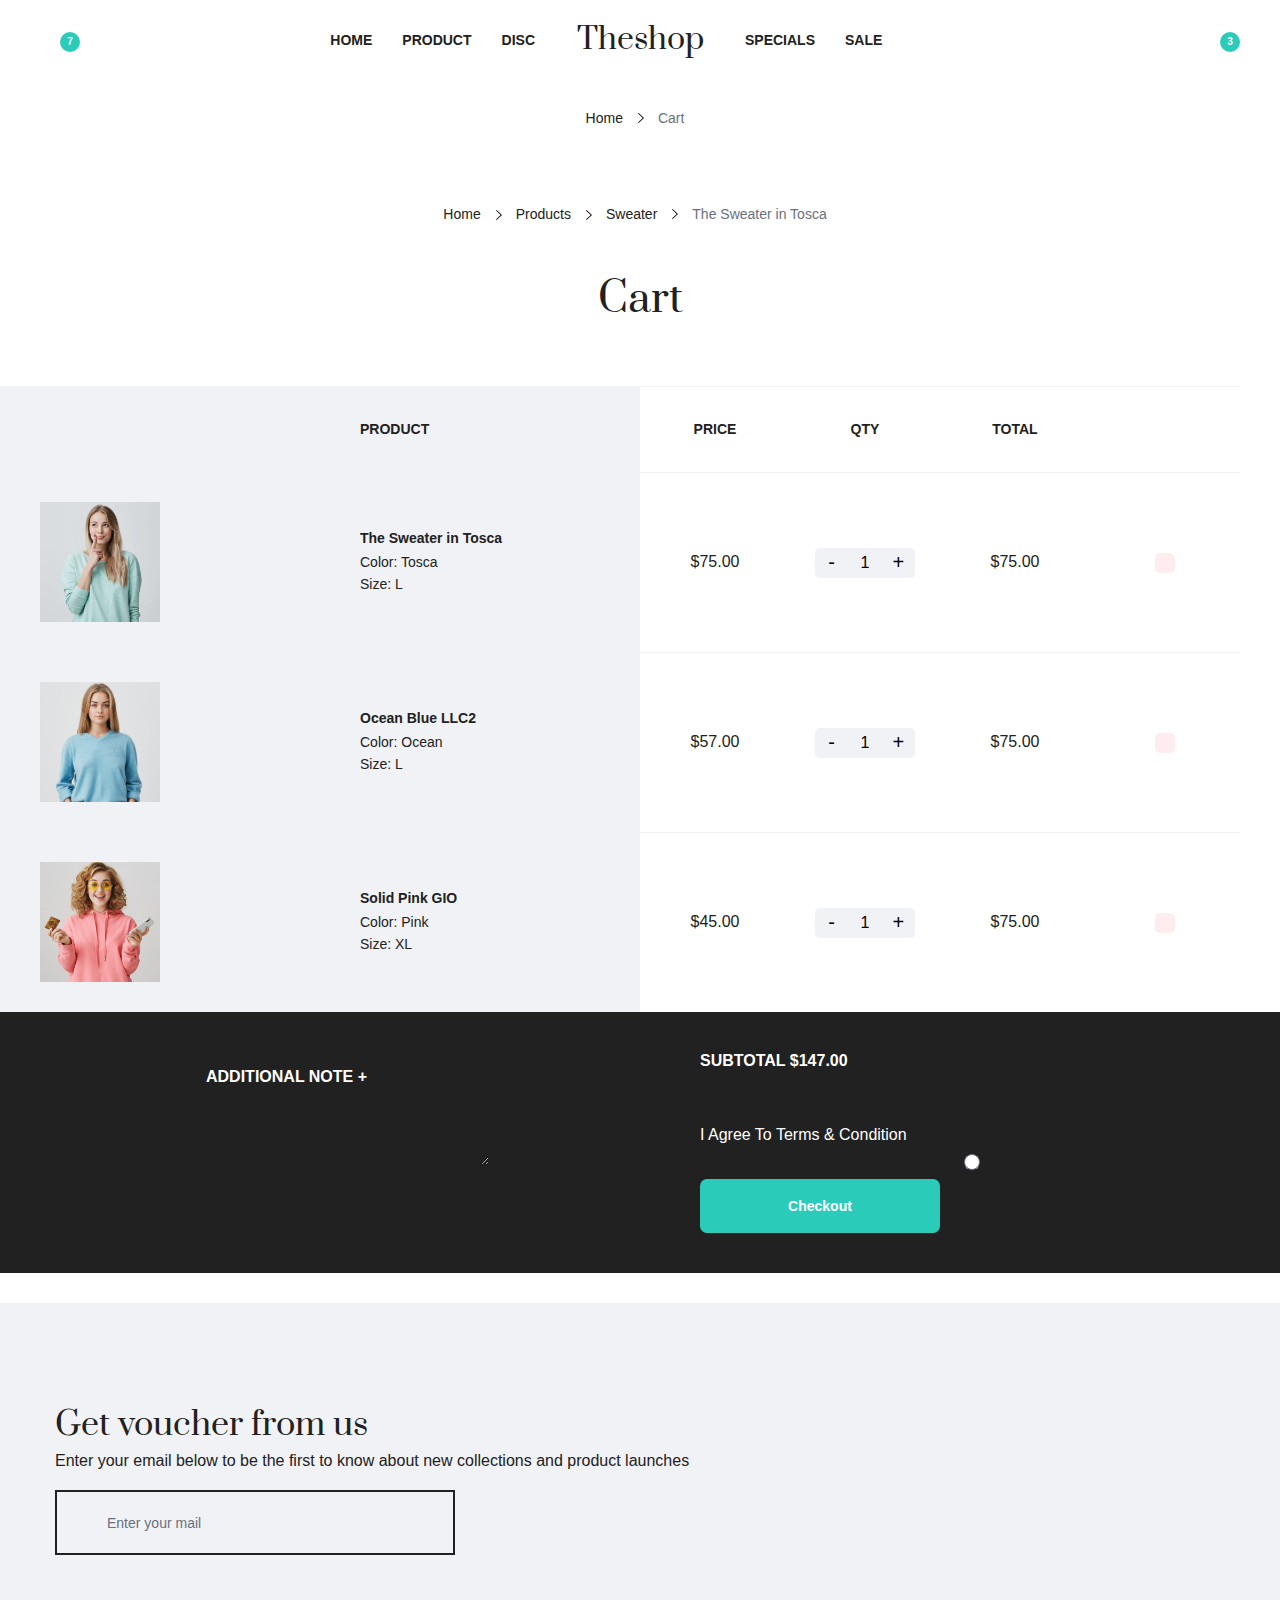
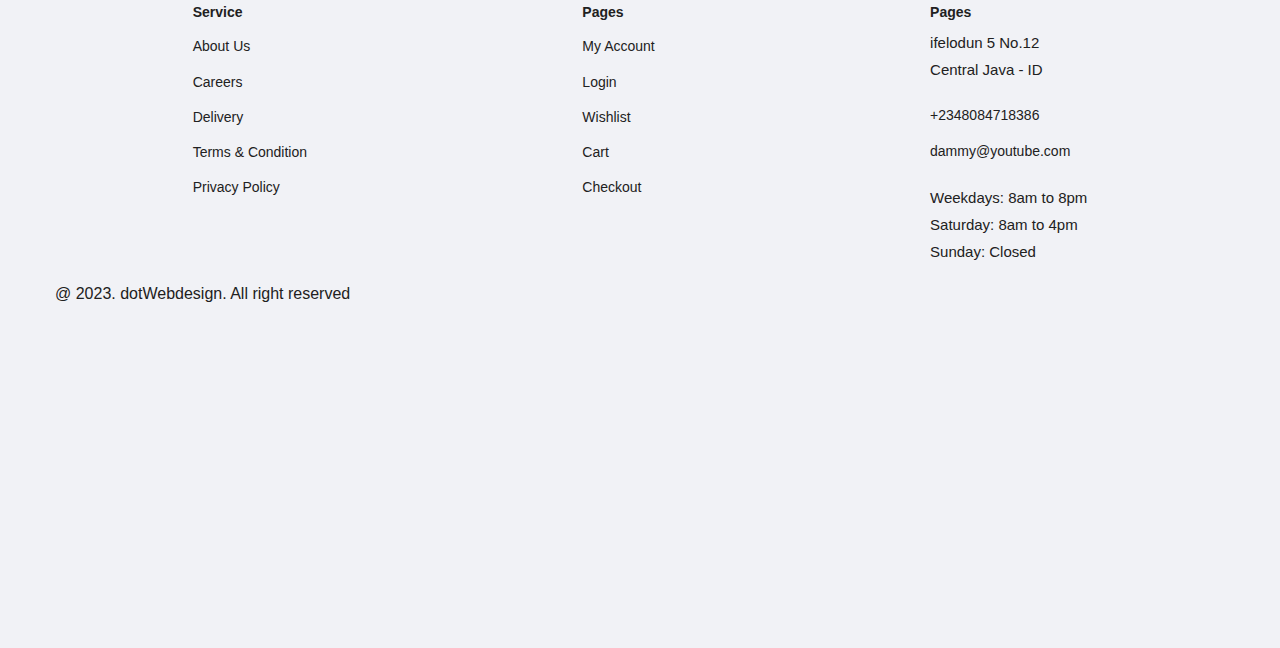
==== Cart-page.html @ 3d7e5abb "commit" ====
<!DOCTYPE html>
<html lang="en">
<head>
    <meta charset="UTF-8">
    <meta http-equiv="X-UA-Compatible" content="IE=edge">
    <meta name="viewport" content="width=device-width, initial-scale=1.0">
    <title>Cart Page</title>
    <link rel="stylesheet" href="style.css">
    <link rel="stylesheet" href="https://cdnjs.cloudflare.com/ajax/libs/font-awesome/6.3.0/css/all.min.css" 
    integrity="sha512-SzlrxWUlpfuzQ+pcUCosxcglQRNAq/DZjVsC0lE40xsADsfeQoEypE+enwcOiGjk/bSuGGKHEyjSoQ1zVisanQ==" 
    crossorigin="anonymous" referrerpolicy="no-referrer"/>
    <link rel="stylesheet" href="https://cdn.jsdelivr.net/npm/swiper@9/swiper-bundle.min.css"/>
</head>
<body>
    <div id="page" class="page-cart">
        <header>
            <div class="inner-header">
                <div class="container wide">
                    <div class="wrap">
                        <div class="header-left">
                            <div class="menu-bar">
                                <a href="#mobile-menu" class="menu-trigger" trigger-button data-target="mobile-menu"><i class="fa-solid fa-bars"></i></a>
                            </div>
                            <div class="list-inline">
                                <ul>
                                    <li><a href=""><i class="fa-solid fa-user"></i></a></li>
                                    <li><a href=""><span class="item-floating">7</span>
                                        <i class="fa-regular fa-star"></i>
                                    </a></li>
                                </ul>
                            </div>
                        </div>
                        <div class="header-center">
                            <nav class="menu">
                                <ul>
                                    <li><a href="index.html"><span>Home</span></a></li>
                                    <li><a href="">
                                        <span>Product</span>
                                        <i class="fa-solid fa-caret-down"></i>
                                        </a>
                                        <ul class="sub-mega">
                                            <li>
                                                <div class="container">
                                                    <div class="wrapper">
                                                        <div class="mega-content">
                                                            <div class="dotgrid">
                                                                <div class="wrapper">
                                                                    <div class="item">
                                                                        <div class="dot-image">
                                                                            <a href="" class="product-permalink"></a>
                                                                            <div class="thumbnail">
                                                                                <img src="images/product_02.jpg" alt="">
                                                                            </div>
                                                                            <div class="thumbnail hover">
                                                                                <img src="images/product_02b.jpg" alt="">
                                                                            </div>
                                                                            <div class="actions">
                                                                                <ul>
                                                                                    <li><a href=""><i class="fa-regular fa-star"></i></a></li>
                                                                                    <li><a href=""><i class="fa-solid fa-arrow-right-arrow-left"></i></a></li>
                                                                                    <li><a href=""><i class="fa-regular fa-eye"></i></a></li>
                                                                                </ul>
                                                                            </div>
                                                                            <div class="label"><span>-25%</span></div>
                                                                        </div>
                                                                        <div class="dot-info">
                                                                            <h2 class="dot-title"><a href="">The sweater in Tosca</a></h2>
                                                                            <div class="product-price">
                                                                                <span class="before">$62.00</span>
                                                                                <span class="current">$45.00</span>
                                                                            </div>
                                                                        </div>
                                                                    </div>
                                                                    <div class="item">
                                                                        <div class="dot-image">
                                                                            <a href="" class="product-permalink"></a>
                                                                            <div class="thumbnail">
                                                                                <img src="images/product_01.jpg" alt="">
                                                                            </div>
                                                                            <div class="thumbnail hover">
                                                                                <img src="images/product_01b.jpg" alt="">
                                                                            </div>
                                                                            <div class="actions">
                                                                                <ul>
                                                                                    <li><a href=""><i class="fa-regular fa-star"></i></a></li>
                                                                                    <li><a href=""><i class="fa-solid fa-arrow-right-arrow-left"></i></a></li>
                                                                                    <li><a href=""><i class="fa-regular fa-eye"></i></a></li>
                                                                                </ul>
                                                                            </div>
                                                                            <div class="label"><span>-25%</span></div>
                                                                        </div>
                                                                        <div class="dot-info">
                                                                            <h2 class="dot-title"><a href="">The sweater in Tosca</a></h2>
                                                                            <div class="product-price">
                                                                                <span class="before">$62.00</span>
                                                                                <span class="current">$45.00</span>
                                                                            </div>
                                                                        </div>
                                                                    </div>
                                                                    <div class="item">
                                                                        <div class="dot-image">
                                                                            <a href="" class="product-permalink"></a>
                                                                            <div class="thumbnail">
                                                                                <img src="images/product_03.jpg" alt="">
                                                                            </div>
                                                                            <div class="thumbnail hover">
                                                                                <img src="images/product_03b.jpg" alt="">
                                                                            </div>
                                                                            <div class="actions">
                                                                                <ul>
                                                                                    <li><a href=""><i class="fa-regular fa-star"></i></a></li>
                                                                                    <li><a href=""><i class="fa-solid fa-arrow-right-arrow-left"></i></a></li>
                                                                                    <li><a href=""><i class="fa-regular fa-eye"></i></a></li>
                                                                                </ul>
                                                                            </div>
                                                                            <div class="label"><span>-25%</span></div>
                                                                        </div>
                                                                        <div class="dot-info">
                                                                            <h2 class="dot-title"><a href="">The sweater in Tosca</a></h2>
                                                                            <div class="product-price">
                                                                                <span class="before">$62.00</span>
                                                                                <span class="current">$45.00</span>
                                                                            </div>
                                                                        </div>
                                                                    </div>
                                                                </div>
                                                            </div>
                                                            <div class="links">
                                                                <div class="list-block">
                                                                    <h3 class="dot-title">Apparel</h3>
                                                                    <ul>
                                                                        <li><a href="">Prada</a></li>
                                                                        <li><a href="">Gucci</a></li>
                                                                        <li><a href="">Chanel</a></li>
                                                                        <li><a href="">Zara</a></li>
                                                                    </ul>
                                                                </div>
                                                                <div class="list-block">
                                                                    <h3 class="dot-title">Apparel</h3>
                                                                    <ul>
                                                                        <li><a href="">Prada</a></li>
                                                                        <li><a href="">Gucci</a></li>
                                                                        <li><a href="">Chanel</a></li>
                                                                        <li><a href="">Zara</a></li>
                                                                    </ul>
                                                                </div>
                                                                <div class="list-block">
                                                                    <h3 class="dot-title">Apparel</h3>
                                                                    <ul>
                                                                        <li><a href="">Prada</a></li>
                                                                        <li><a href="">Gucci</a></li>
                                                                        <li><a href="">Chanel</a></li>
                                                                        <li><a href="">Zara</a></li>
                                                                    </ul>
                                                                </div>
                                                            </div>
                                                        </div>
                                                    </div>
                                                </div>
                                            </li>
                                        </ul>
                                    </li>
                                    <li><a href=""><span>Disc</span></a></li>
                                </ul>
                                <ul>
                                    <li><a href="">
                                        <span>Specials</span>
                                        <i class="fa-solid fa-caret-down"></i>
                                        </a>
                                        <ul class="sub-menu list-block">
                                            <li><a href="">Dolce & Gabbana</a></li>
                                            <li><a href="">Louis Vuitton</a></li>
                                            <li><a href="">Versace</a></li>
                                            <li><a href="">Dior</a></li>
                                        </ul>
                                    </li>
                                    <li><a href=""><span>Sale</span></a></li>
                                </ul>
                            </nav>
                            <div class="branding"><a href="">Theshop</a></div>
                        </div>
                        <div class="header-right">
                            <div class="list-inline">
                                <ul>
                                    <li><a href="#0" trigger-button data-target="search-float"><i class="fa-solid fa-magnifying-glass"></i></a></li>
                                    <li><a href="#0" trigger-button data-target="data-cart"><span class="item-floating">3</span><i class="fa-sharp fa-solid fa-bag-shopping"></i></a></li>
                                </ul>
                            </div> 
                        </div>
                    </div>
                </div>
                <div class="container">
                    <div class="wrap">
                        <div class="breadcrumb list-inline">
                            <ul>
                                <li><a href="index.html">Home</a></li>
                                <li><span>Cart</span></li>
                            </ul>
                        </div>
                    </div>
                </div>
                <div class="container">
                    <div class="wrap">
                        <div class="breadcrumb list-inline">
                            <ul>
                                <li><a href="index.html">Home</a></li>
                                <li><a href="Product.html">Products</a></li>
                                <li><a href="Product-Category.html">Sweater</a></li>
                                <li><span>The Sweater in Tosca</span></li>
                            </ul>
                        </div>
                    </div>
                </div>
                <div id="search-float" class="search-float">
                    <div class="container wide">
                        <form action="" class="search">
                            <i class="fa-solid fa-magnifying-glass"></i>
                            <input type="search" class="input" id="" placeholder="Search products">
                            <i class="fa-solid fa-xmark" close-button></i>
                        </form>
                    </div>
                </div>
            </div>
        </header>
        <main>
            <div class="section">
                <div class="container wide">
                    <div class="wrap">
                        <div class="heading">
                            <h1 class="title">Cart</h1>
                        </div>
                        <div class="content">
                           <div class="cart-table">
                                <div class="product-list has-bg">
                                    <div class="table-title">
                                        <ul>
                                            <li class="dotgrid">
                                                <div class="grouping wrapper">
                                                    <span></span>
                                                    <span>Product</span>
                                                </div>
                                                <div class="grouping wrapper">
                                                    <span>Price</span>
                                                    <span>Qty</span>
                                                    <span>Total</span>
                                                    <span></span>
                                                </div>
                                            </li>
                                        </ul>
                                    </div>
                                    <div class="table-content">
                                        <ul>
                                            <li class="dotgrid">
                                                <div class="grouping wrapper">
                                                    <!----- copy structure from floating cart-->
                                                    <div class="thumbnail ob-cover">
                                                        <a href="">
                                                            <img src="images/product_01.jpg" alt="">
                                                        </a>
                                                    </div>
                                                    <div class="variats">
                                                        <h4 class="dot-title"><a href="">The Sweater in Tosca</a></h4>
                                                        <div class="color grey-color">
                                                            <span>Color:</span>
                                                            <span>Tosca</span>
                                                        </div>
                                                        <div class="size grey-color">
                                                            <span>Size:</span>
                                                            <span>L</span>
                                                        </div>
                                                    </div>
                                                </div>
                                                <div class="grouping wrapper">
                                                    <div class="price">$75.00</div>
                                                    <div class="quantity">
                                                        <div class="control">
                                                            <button>-</button>
                                                            <input type="text" value="1">
                                                            <button>+</button>
                                                        </div>
                                                    </div>
                                                    <div class="price-sub">$75.00</div>
                                                    <a href="" class="item-remove">
                                                        <i class="fa-solid fa-xmark"></i>
                                                    </a>
                                                </div>
                                            </li>
                                            <li class="dotgrid">
                                                <div class="grouping wrapper">
                                                    <!----- copy structure from floating cart-->
                                                    <div class="thumbnail ob-cover">
                                                        <a href="">
                                                            <img src="images/product_02.jpg" alt="">
                                                        </a>
                                                    </div>
                                                    <div class="variats">
                                                        <h4 class="dot-title"><a href="">Ocean Blue LLC2</a></h4>
                                                        <div class="color grey-color">
                                                            <span>Color:</span>
                                                            <span>Ocean</span>
                                                        </div>
                                                        <div class="size grey-color">
                                                            <span>Size:</span>
                                                            <span>L</span>
                                                        </div>
                                                    </div>
                                                </div>
                                                <div class="grouping wrapper">
                                                    <div class="price">$57.00</div>
                                                    <div class="quantity">
                                                        <div class="control">
                                                            <button>-</button>
                                                            <input type="text" value="1">
                                                            <button>+</button>
                                                        </div>
                                                    </div>
                                                    <div class="price-sub">$75.00</div>
                                                    <a href="" class="item-remove">
                                                        <i class="fa-solid fa-xmark"></i>
                                                    </a>
                                                </div>
                                            </li>
                                            <li class="dotgrid">
                                                <div class="grouping wrapper">
                                                    <!----- copy structure from floating cart-->
                                                    <div class="thumbnail ob-cover">
                                                        <a href="">
                                                            <img src="images/product_07.jpg" alt="">
                                                        </a>
                                                    </div>
                                                    <div class="variats">
                                                        <h4 class="dot-title"><a href="">Solid Pink GIO</a></h4>
                                                        <div class="color grey-color">
                                                            <span>Color:</span>
                                                            <span>Pink</span>
                                                        </div>
                                                        <div class="size grey-color">
                                                            <span>Size:</span>
                                                            <span>XL</span>
                                                        </div>
                                                    </div>
                                                </div>
                                                <div class="grouping wrapper">
                                                    <div class="price">$45.00</div>
                                                    <div class="quantity">
                                                        <div class="control">
                                                            <button>-</button>
                                                            <input type="text" value="1">
                                                            <button>+</button>
                                                        </div>
                                                    </div>
                                                    <div class="price-sub">$75.00</div>
                                                    <a href="" class="item-remove">
                                                        <i class="fa-solid fa-xmark"></i>
                                                    </a>
                                                </div>
                                            </li>
                                        </ul>
                                    </div>
                                </div>
                           </div>
                           <div class="cart-total">
                            <div class="product-list has-bg">
                                <div class="table-content">
                                    <div class="grouping">
                                        <div class="add-note">
                                            <textarea rows="3" placeholder="Additional note +"></textarea>
                                        </div>
                                        <div class="sub-total">
                                            <div class="sub-pricing">
                                                <span>Subtotal</span>
                                                <span class="sub-title-price">$147.00</span>
                                            </div>
                                            <div class="sub-terms">
                                                <label for="terms">I agree to <a href="" class="grey-link">Terms & Condition</a></label>
                                                <input type="checkbox" class="checker" id="terms">
                                            </div>
                                            <div class="button">
                                                <a href="Checkout-page.html" class="secondary-btn">Checkout</a>
                                            </div>
                                        </div>
                                    </div>
                                </div>
                            </div>
                           </div>
                        </div>
                    </div>
                </div>
            </div>

        </main>
        <footer>
            <div class="inner-footer">
                <div class="container">
                    <div class="wrap">
                        <div class="top">
                            <div class="subscribe"></div>
                                <h3>Get voucher from us</h3>
                                <p class="grey-color">Enter your email below to be the first to know about new collections and product launches</p>
                                <form action="" class="search">
                                    <i class="fa-regular fa-envelope-open"></i>
                                    <input type="text" class="input" placeholder="Enter your mail">
                                    <input type="submit" class="submit">
                                    <i class="fa-solid fa-arrow-right"></i>
                                </form>
                            </div>
                            <div class="footer-links">
                                <div class="list-block">
                                    <h3 class="dot-title">Service</h3>
                                    <ul>
                                        <li><a href="#">About Us</a></li>
                                        <li><a href="#">Careers</a></li>
                                        <li><a href="#">Delivery</a></li>
                                        <li><a href="#">Terms & Condition</a></li>
                                        <li><a href="#">Privacy Policy</a></li>
                                    </ul>
                                </div>
                                <div class="list-block">
                                    <h3 class="dot-title">Pages</h3>
                                    <ul>
                                        <li><a href="#">My Account</a></li>
                                        <li><a href="#">Login</a></li>
                                        <li><a href="#">Wishlist</a></li>
                                        <li><a href="#">Cart</a></li>
                                        <li><a href="#">Checkout</a></li>
                                    </ul>
                                </div>
                                <div class="list-block">
                                    <h3 class="dot-title">Pages</h3>
                                    <div class="comp-address grey-color">
                                        <p>ifelodun 5 No.12<br>Central Java - ID</p>
                                        <p>
                                            <a href="">+2348084718386</a>
                                            <br>
                                            <a href="">dammy@youtube.com</a>
                                        </p>
                                        <p>
                                            Weekdays: 8am to 8pm<br>
                                            Saturday: 8am to 4pm<br>
                                            Sunday: Closed
                                        </p>
                                    </div>
                                </div>
                            </div>
                        </div>   
                        <div class="bottom">
                            <div class="list-inline">
                                <ul>
                                    <li><a href=""><i class="fa-brands fa-facebook"></i></a></li>
                                    <li><a href=""><i class="fa-brands fa-twitter"></i></a></li>
                                    <li><a href=""><i class="fa-brands fa-instagram"></i></a></li>
                                    <li><a href=""><i class="fa-brands fa-pinterest"></i></a></li>
                                </ul>
                            </div>
                            <div class="copyright">
                                <p>@ 2023. dotWebdesign. All right reserved</p>
                            </div>
                        </div>
                    </div>
                </div>
            </div>
        </footer>
    </div>
    <div class="overlay" data-overlay></div>
    <div id="mobile-menu" class="mobile-menu">
        <div class="wrap">
            <a href="" class="close-trigger" close-button>
                <i class="fa-solid fa-xmark"></i>
            </a>
            <div class="main-menu scrollto">
                <nav class="wrapper">
                    <ul>
                        <li><a href=""><span>Home</span></a></li>
                        <li class="has-child"><a href="">
                            <span>Products</span>
                            <span class="child-trigger"><i class="fa-solid fa-caret-down"></i></span>
                            </a>
                            <ul class="sub-menu list-block">
                                <li><a href="">Adidas</a></li>
                                <li><a href="">Chanel</a></li>
                                <li><a href="">Dolce & Gabbana</a></li>
                                <li><a href="">Ganni</a></li>
                                <li><a href="">Gucci</a></li>
                                <li><a href="">Louis Vuitton</a></li>
                                <li><a href="">Nike</a></li>
                                <li><a href="">Prada</a></li>
                                <li><a href="">Puma</a></li>
                                <li><a href="">Zara</a></li>
                                <li><a href="">Adidas</a></li>
                                <li><a href="">Chanel</a></li>
                                <li><a href="">Dolce & Gabbana</a></li>
                                <li><a href="">Ganni</a></li>
                                <li><a href="">Gucci</a></li>
                                <li><a href="">Louis Vuitton</a></li>
                                <li><a href="">Nike</a></li>
                                <li><a href="">Prada</a></li>
                                <li><a href="">Puma</a></li>
                                <li><a href="">Zara</a></li>
                            </ul>
                        </li>
                        <li><a href=""><span>Discount</span></a></li>
                        <li class="has-child">
                            <a href="">
                                <span>Specials</span>
                            <span class="child-trigger"><i class="fa-solid fa-caret-down"></i></span>
                           
                            <ul class="sub-menu list-block">
                                <li><a href="#">Dolce & Gabbana</a></li>
                                <li><a href="#">Louis Vuitton</a></li>
                                <li><a href="#">Versace</a></li>
                                <li><a href="#">Dior</a></li>
                            </ul>
                        </li>
                        <li><a href=""><span>Sale</span></a></li>
                    </ul>
                </nav>
                <div class="button">
                    <a href="" class="secondary-btn">Login</a>
                    <a href="" class="primary-btn">Register</a>
                </div>
            </div>
        </div>
    </div>

   <div id="data-share" class="data-popup d-share">
        <div class="wrap">
            <div class="data-content">
            <a href="#0" class="close-trigger" close-button><i class="fa-solid fa-xmark"></i></a>
            <div class="form">
                <label>Copy link</label>
                <input type="text" disabled value="https://youtube.com/c/dotwebdesign">
                <span><i class="fa-regular fa-clone"></i></span>
            </div>
            <div class="media-share list-inline">
                <label>Share</label>
                <ul>
                    <li><a href=""><i class="fa-brands fa-facebook"></i></a></li>
                    <li><a href=""><i class="fa-brands fa-instagram"></i></a></li>
                    <li><a href=""><i class="fa-brands fa-pinterest"></i></a></li>
                    <li><a href=""><i class="fa-brands fa-youtube"></i></a></li>
                    <li><a href=""><i class="fa-brands fa-whatsapp"></i></a></li>
                </ul>
            </div>
            </div>
        </div>
    </div>
    
    <div id="data-question" class="data-popup d-question">
        <div class="wrap">
            <div class="data-content">
                <a href="#0" class="close-trigger" close-button><i class="fa-solid fa-xmark"></i></a>
                <h3>The question</h3>
                <form action="">
                    <div><input type="text" placeholder="Name"></div>
                    <div><input type="text" placeholder="Email"></div>
                    <div><textarea placeholder="Your question is.." cols="30" rows="5"></textarea></div>
                    <div class="button">
                        <button type="submit" class="secondary-btn">Submit</button>
                    </div>
                </form>
            </div>
        </div>
    </div>
    
    <div id="data-review" class="data-popup d-review">
        <div class="wrap">
            <div class="data-content">
                <a href="#0" class="close-trigger" close-button><i class="fa-solid fa-xmark"></i></a>
                <h3>Write a Review</h3>
                <form action="">
                    <div class="dotgrid">
                        <div class="wrapper">
                            <div><input type="text" placeholder="Name"></div>
                            <div><input type="text" placeholder="Email"></div>
                        </div>
                    </div>
                    <div class="rating">
                        <span>Your rating: </span>
                            <div class="stars">
                                <input type="radio" name="rating" id="star5">
                                <label for="star5"><i class="fa-solid fa-star"></i></label>
                                <input type="radio" name="rating" id="star4">
                                <label for="star4"><i class="fa-solid fa-star"></i></label>
                                <input type="radio" name="rating" id="star3">
                                <label for="star3"><i class="fa-solid fa-star"></i></label>
                                <input type="radio" name="rating" id="star2">
                                <label for="star2"><i class="f a-solid fa-star"></i></label>
                                <input type="radio" name="rating" id="star1">
                                <label for="star1"><i class="fa-solid fa-star"></i></label>
                            </div>
                    </div>
                    <div><input type="text" placeholder="Review title"></div>
                    <div><textarea placeholder="Your review is.." cols="30" rows="5"></textarea></div>
                    <div class="button">
                        <button type="submit" class="secondary-btn">Submit</button>
                    </div>
                </form>
            </div>
        </div>
    </div>


    <div id="data-cart" class="cart-menu">
        <div class="wrap">
            <a href="#0" class="close-trigger" close-button><i class="fa-solid fa-xmark"></i></a>
            <div class="scrollto cart-outer">
                <div class="wrapper">
                    <div class="cart-list">
                        <div class="wrapper">
                            <div class="cart-header">
                                <h3>Shopping cart</h3>
                            </div>
                            <div class="cart-body scrollto">
                                <div class="product-list">
                                    <div class="wrapper">
                                        <ul>
                                            <li>
                                                <div class="grouping">
                                                    <div class="quantity">
                                                        <div class="control">
                                                            <button>-</button>
                                                            <input type="text" value="1">
                                                            <button>+</button>
                                                        </div>
                                                    </div>
                                                    <div class="thumbnail">
                                                        <a href="">
                                                            <img src="images/product_01.jpg" alt="">
                                                        </a>
                                                    </div>
                                                </div>
                                                <div class="variats">
                                                    <h4 class="dot-title"><a href="">The Sweater in Tosca</a></h4>
                                                    <div class="color grey-color">
                                                        <span>Color:</span>
                                                        <span>Tosca</span>
                                                    </div>
                                                    <div class="size grey-color">
                                                        <span>Size:</span>
                                                        <span>L</span>
                                                    </div>
                                                    <div class="price">75.00</div>
                                                    <a href="" class="item-remove">
                                                        <i class="fa-solid fa-xmark"></i>
                                                    </a>
                                                </div>
                                            </li>
                                            <li>
                                                <div class="grouping">
                                                    <div class="quantity">
                                                        <div class="control">
                                                            <button>-</button>
                                                            <input type="text" value="1">
                                                            <button>+</button>
                                                        </div>
                                                    </div>
                                                    <div class="thumbnail">
                                                        <a href="">
                                                            <img src="images/product_03.jpg" alt="">
                                                        </a>
                                                    </div>
                                                </div>
                                                <div class="variats">
                                                    <h4 class="dot-title"><a href="">Ocean Blue LLC2</a></h4>
                                                    <div class="color grey-color">
                                                        <span>Color:</span>
                                                        <span>Ocean</span>
                                                    </div>
                                                    <div class="size grey-color">
                                                        <span>Size:</span>
                                                        <span>L</span>
                                                    </div>
                                                    <div class="price">95.00</div>
                                                    <a href="" class="item-remove">
                                                        <i class="fa-solid fa-xmark"></i>
                                                    </a>
                                                </div>
                                            </li>
                                            <li>
                                                <div class="grouping">
                                                    <div class="quantity">
                                                        <div class="control">
                                                            <button>-</button>
                                                            <input type="text" value="1">
                                                            <button>+</button>
                                                        </div>
                                                    </div>
                                                    <div class="thumbnail">
                                                        <a href="">
                                                            <img src="images/product_07.jpg" alt="">
                                                        </a>
                                                    </div>
                                                </div>
                                                <div class="variats">
                                                    <h4 class="dot-title"><a href="">Solid Pink GIO</a></h4>
                                                    <div class="color grey-color">
                                                        <span>Color:</span>
                                                        <span>Pink</span>
                                                    </div>
                                                    <div class="size grey-color">
                                                        <span>Size:</span>
                                                        <span>XL</span>
                                                    </div>
                                                    <div class="price">45.00</div>
                                                    <a href="" class="item-remove">
                                                        <i class="fa-solid fa-xmark"></i>
                                                    </a>
                                                </div>
                                            </li>
                                        </ul>
                                    </div>
                                </div>
                            </div>
                            <div class="cart-footer">
                                <div class="discount">
                                    <form action="">
                                        <input type="text" class="input" placeholder="Coupon">
                                        <input type="submit" class="submit" value="Apply">
                                    </form>
                                </div>
                                <div class="math-pricing">
                                    <ul>
                                        <li>
                                            <span>Subtotal</span>
                                            <span class="value"></span>
                                        </li>
                                        <ul>
                                            <li><span>Shipping</span></li>
                                            <li>
                                                <div>
                                                    <input type="radio" class="checker" name="shipping">
                                                    <label for="">Free</label>
                                                </div>
                                                <span class="value">$0.00</span>
                                            </li>
                                            <li>
                                                <div>
                                                    <input type="radio" class="checker" name="shipping">
                                                    <label for="">Flat</label>
                                                </div>
                                                <span class="value">$10.00</span>
                                            </li>
                                        </ul>
                                    </ul>
                                    <li>
                                        <span>Promo discount</span>
                                        <span class="value">-$0.00</span>
                                    </li>
                                    <li class="total">
                                        <span>Total</span>
                                        <span class="value">$147.00</span>
                                    </li>
                                </div>
                                <div class="button">
                                    <a href="" class="secondary-btn">Checkout</a>
                                    <a href="" class="grey-link">View cart</a>
                                </div>
                            </div>
                        </div>
                    </div>
                </div>
            </div>
        </div>
    </div>
   
    
    <script src="https://cdn.jsdelivr.net/npm/swiper@9/swiper-bundle.min.js"></script>
    <script src="script.js"></script>
</body>
</html>
---- style.css ----
/** Fonts:
    - Monstserrat: 400, 500, 600
    - Prata: 400
*/

@import url('https://fonts.googleapis.com/css2?family=Prata:wght:bold:400;&family=Montserrat:wght:bold:400;500;600');

:root {
    --primary-color: #2bcbba;
    --light-color: #d1d8e0;
    --grey-color: #687080;
    --red-color: #ff4757;
    --flashwhite-color: #f1f2f6;
    --white-color: #ffffff;
    --dark-color: #212121;

    --primary-font: 'Monstserrate', sans-serif;
    --second-font: 'Prata', serif;
    --fs14: 14px;
    --fw600: 600;

    --transition-color: color .3s;
    --transition-background: background-color .3s;
    --transition-border: border .3s;
    --transition-transform: transform .3s;

    --shadow: 0px 10px 20px 0px rgb(0 0 0 / 20%);
    --fade: fade-bottom .3s cubic-bezier(0.39, 0.575, .0565, 1) both;
}

html{
    scroll-behavior: smooth;
    overflow-x: hidden;
}

* {
    margin: 0;
    padding: 0;
}
*,::before,::after {
    box-sizing: border-box;
}
body{
    font-family: var(--primary-font);
    font-size: 16px;
    font-weight: 400;
    line-height: 1.8;
    color: var(--dark-color);
    background-color: var(--white-color);
}
a{
    text-decoration: none;
    color: inherit;
    -webkit-tap-highlight-color: transparent;
}
img {
    max-width: 100%;
    vertical-align: middle;
}
ul {
    list-style: none;
}
p {
    margin: 0 0 15px;
}

input,textarea,select {
    font: inherit;
    width: 100%;
}
input[type=checkbox],input[type=radio] {width: 100%;}
input::placeholder, textarea::placeholder {color: inherit;}
button {font: inherit;}
strong {font-weight: var(--fw600);}

h1,h2,h3,h4 {
    font-family: var(--second-font);
    font-weight: 400;
    line-height: normal;
}
h1 {font-size: 2.75em;}
h2 {font-size: 2.2em;}
h3 {font-size: 2em;}
h4 {font-size: 1em;}

/*---------------------*
    #Reused Style
*----------------------*/

.container {
    max-width: var(--max-width, 1200px);
    padding: 0 var(--gutter, 15px);
    margin: 0 auto;
}
.item-floating {
    position: absolute;
    font-size: 10px;
    font-weight: var(--fw600);
    top: -8px;
    right: 0;
    background-color: var(--primary-color);
    color: var(--white-color);
    width: 20px;
    height: 20px;
    display: flex;
    align-items: center;
    justify-content: center;
    border-radius: 50%; 
}
.wrapper > ul li a span{
    font-weight: 550;
}

.button > [class*=-btn] {
    font-size: var(--fs14);
    font-weight: var(--fw600);
    text-transform: uppercase;
    padding: 0 30px;
    display: inline-block;
    line-height:0 25px;
    border-width: 2px;
    border-style: solid;
    transition: var(--transition-background)
                var(--transition-color),
                var(--transition-border);
}                                               
.primary-btn, .secondary-btn {
    border-color: var(--dark-color);
}
.primary-btn:hover,
.secondary-btn {
    background-color: var(--dark-color);
    color: var(--white-color);
}

.secondary-btn:hover {
    background-color: transparent;
    border-color: var(--dark-color);
    color: var(--dark-color);
}
.wrap .tertiary-btn {
    font-size: var(--fs14);
    font-weight: var(--fw600);
    text-transform: uppercase;
    padding: 0 30px;
    display: inline-block;
    line-height: 42px;
    border-width: 2px;
    border-style: solid;
    transition: var(--transition-background)
                var(--transition-color),
                var(--transition-border);
}  
.tertiary-btn:hover {
    background-color: var(--dark-color);
    color: var(--white-color);
}            

.title {
    font-size: clamp(30px, -0.875em + 8.333vw, var(--fs-max, 40px));
}

.grey-link {
    color: inherit;
    transition: var(--transition-color);
}
.grey-color, .grey-link:hover {
    color: var(--grey-color);
}


input.checker {
    position: relative;
    padding: 5px;
    margin: 0 5px 0 2px;
    cursor: pointer;
}
input.checker::after, input.checker::before {
    content: '';
    display: block;
    position: absolute;
    top: 50%;
    left: 50%;
}
input.checker::before {
    width: 16px;
    height: 16px;
    transform: translate(-50%, -50%);
    background-color: var(--white-color);
    border: 1px solid var(--grey-color);
    border-radius: 50%;
    transition: var(--transition-border);
}
input.checker::after {
    width: 10px;
    height: 10px;
    background-color: var(--dark-color);
    transform: translate(-50%, -50%) scale(0);
    border-radius: 50%;
    transition: var(--transition-transform);
}
input.checker:checked::before {
    border-color: var(--dark-color);
}
input.checker:checked::after {
    transform: translate(-50%, -50%) scale(1);
}









/*-----------------------------*
    #Grouped selector
*----------------------------*/

.item-floating, .header-center .branding {
    display: flex;
    align-items: center;
    justify-content: center;
}

.list-block a {
    position: relative;
    font-size: var(--fs14);
    color: var(--gray-color);
    padding: 5px 0;
    display: inline-block;
    transition: var(--transition-color);
} 
.list-block a:hover {
    color: var(--dark-color);
}
.list-block a::before {
    content: '';
    position: absolute;
    width: 0;
    height: 0;
    background-color: var(--dark-color);
    left: -15px;
    top: 50%;
    border-radius: 50%;
    transform: translateY(-50%);
    transition: width .3s, height .3s;
}
.list-block a:hover::before {
    width: 8px;
    height: 8px;
}
@keyframes fade-bottom {
    0% {
        transform: translateY(10px);
        opacity: 0;
    }
    100% {
        transform: translateY(0);
    }
}

.dot-title {
    font-family: var(--primary-font);
    font-size: var(--fs14);
    font-weight: var(--fw600);
    line-height: 34px;
}
.dot-title a {
    transition: var(--transition-color);
}
.dot-title a:hover,
.dotgrid .product-price .before {
    color: var(--light-color);
}

.overlay,
.mobile-menu,
.data-popup,
.cart-menu,
.sidebar,
.mobile-nav {
    position: fixed;
    top: 0;
    left: 0;
    right: 0;
    bottom: 0;
}
.overlay {
    background-color: var(--dark-color);
    opacity: 0;
    visibility: hidden;
    pointer-events: none;
    z-index: 999;
    transition: opacity .3s, visibility .3s;
}
.overlay.active {
    opacity: .75;
    visibility: visible;
    pointer-events: all;
}

.scrollto > .wrapper {
    --display: flex;
    padding-bottom: 20px;
    overflow-x: auto;
    overscroll-behavior-inline: contain;
    scroll-snap-type: inline mandatory;
}
.scrollto .wrapper::-webkit-scrollbar{
    width: 18px;
    height: 20px;
}
.scrollto .wrapper::-webkit-scrollbar-thumb{
    --border-color: var(--white-color);
    background-color: var(--light-color);
    border: 3px solid var(--border-color);
    border-radius: 20px;
}
.scrollto .wrapper:hover::-webkit-scrollbar-thumb {
    background-color: var(--gray-color);
}
.scrollto .wrapper::-webkit-scrollbar-thumb:hover {
    background-color: var(--gray-color);
}








/*-----------------------------*
    #HEADER
*----------------------------*/

.inner-header {
    line-height: 80px;
}
.inner-header :where(.wrap, .menu > ul),
.list-inline > ul {
    display: flex;
    align-items: center;
}
.header-left, .header-right {
    flex-grow: 1;
}
.header-center nav {
    display: none;
    grid-template-columns: 1fr 1fr;
    gap: 180px;
    max-width: 720px;
}
.header-center .branding {
    position: absolute;
    left: 0;
    right: 0;
    top: 0;
    display: flex;
    align-items: center;
    justify-content: center;
    pointer-events: none;
}
.header-center .branding a {
    font-family: var(--second-font);
    font-size: 30px;
    line-height: inherit;
    pointer-events: auto;
}
.header-center .menu > ul > li > a {
    font-size: var(--fs14);
    font-weight: var(--fw600);
    text-transform: uppercase;
    padding: 0 15px;
    gap: 5px;
}
.header-right ul {
    justify-content: flex-end;
} 
.list-inline a,
.menu-trigger,
.close-trigger {
    position: relative;
    font-size: 24px;
    padding: 0 10px;
    line-height: 1;
    display: flex;
    transition: var(--transition-color);
}  
.list-inline a:hover,
.menu-trigger:hover {
    color: var(--light-color);
}
.header-left .list-inline,
.sidebar .widget input[type="checkbox"],
.checkout-products .payment-options input {
    display: none;
}
:where(.header-left, .header-right) li {
    display: flex;
    align-items: center;
    height: 80px;
}

/*
    -----#HEADER: Product____
*/

.dotgrid .wrapper {
    display: var(--display, grid);
    --grid-col: 175px;
    grid-template-columns: repeat(auto-fit, minmax(min(var(--grid-col), 100%), 1fr));
    gap: var(--gutter, 30px);
}
.dotgrid .dot-image {
    position: relative;
    margin-bottom: 15px;
    overflow: hidden;
}
.dotgrid .dot-image > a,
.dotgrid .thumbnail.hover,
.dotgrid .actions, 
.dotgrid .dot-image .label {
    position: absolute;
    top: 0;
    left: 0;
    right: 0;
    bottom: 0;
}
.dotgrid .dot-image > a {
    z-index: 1;
}
.dotgrid .dot-image img {
    width: 100%;
}
.dotgrid .thumbnail.hover {
    opacity: 0;
    transition: opacity .75s ease,
                transform 1.1s cubic-bezier(.15, .75,.5,1) 0s;
    backface-visibility: hidden;
    transform: translateZ(0);
}
.dotgrid .dot-image:hover .thumbnail.hover {
    opacity: 1;
    transform: scale3d(1.1,1.1,1.1,1.1) translateZ(0);
}
.dotgrid .actions {
    z-index: 2;
    top: auto;
    bottom: 20px;
    transform: translate3d(0,100%.0);
    opacity: 0;
    transform: all .3s cubic-bezier(0,0,.2,1);
}
.dot-image:hover .actions {
    opacity: 1;
    transform: translateZ(0);
}
.dotgrid .actions ul, 
.dotgrid .dot-image .label {
    display: flex;
    justify-content: center;
    gap: 10px;
}
.dotgrid .actions ul li a, 
.dotgrid .dot-image .label span {
    font-size: 20px;
    display: flex;
    align-items: center;
    justify-content: center;
    width: 42px;
    height: 42px;
    background-color: var(--white-color);
    border-radius: 50%;
    transition: var(--transition-background), var(--transition-color);
}
.dotgrid .actions ul li a:hover {
    background-color: var(--dark-color);
    color: var(--white-color);
}
.dotgrid .dot-image .label {
    top: auto;
    bottom: 20px;
}
.dotgrid .dot-image .label span {
    font-size: 12px;
    font-weight: var(--fw600);
    background-color: var(--primary-color);
    color: var(--white-color);
}
.dotgrid .dot-info {
    text-align: center;
}

.dotgrid .product-price .before {
    text-decoration: line-through;
}

/*
    ----------#HEAD: Search------------
*/

.inner-header .search-float {
    position: fixed;
    top: 0;
    left: 0;
    right: 0;
    bottom: auto;
    height: 88px;
    background-color: var(--white-color);
    z-index: 1000;
    display: none;
}
form.search {
    position: relative;
}
form.search :where(i, .submit) {
    position: absolute;
    left: 0;
    top: 0;
}
form.search .input {
    outline: 0;
    padding: 15px 50px;
} 
form.search i {
    font-size: 20px;
    display: flex;
    align-items: center;
    justify-content: center;
    width: 50px;
    height: 63px;
    cursor: pointer;
}
form.search :where(.submit, i:last-child) {
    left: auto;
    right: 0;
}
.inner-header .search .input {
    display: flex;
    border: 0;
    height: 100px;
    font-size: 18px;
}
form.search .submit {
    border: 0;
    background-color: transparent;
    color: transparent;
    width: 50px;
    height: 100%;
    right: 0;
    z-index: 1;
    cursor: pointer;
}
form :where(input, textarea, select) {
    font-size: var(--fs14);
    border: 1px solid var(--light-color);
    outline: 0;
    background-color: transparent;
    padding: 10px 20px;
    transition: border .3s;
}
form :where(input, textarea, select):focus {
    border-color: var(--dark-color);
}
form :where(input, textarea, select)::placeholder {
    color: var(--grey-color);
}








.search-float.active {
    display: block;
}

/*
    -----#HEADER: Mobile menu____
*/
.mobile-menu,
.cart-menu,
.sidebar {
    z-index: 1001;
    pointer-events: none;
    visibility: hidden;
    opacity: 1;
}
.mobile-menu.active,
.cart-menu.active,
.sidebar.active {
    visibility: visible;
    opacity: 1;
}
.mobile-menu .wrap,
.cart-menu .wrap,
.sidebar > .wrap {
    position: relative;
    max-width: calc(100% - 40px);
    width: 360px;
    height: 100%;
    background-color: var(--white-color);
    pointer-events: auto;
    transform: translateX(var(--transX, -100%));
    transition: var(--transition-transform);
}
.mobile-menu.active .wrap,
.cart-menu.active .wrap,
.sidebar.active > .wrap {
    transform: translateX(0);
}
.mobile-menu .close-trigger,
.mobile-menu .child-trigger,
.cart-menu .close-trigger,
.sidebar .close-trigger {
    position: absolute;
    top: 0;
    right: -40px;
    width: 40px;
    height: 40px;
    color: var(--primary-color);
    display: flex;
    align-items: center;
    justify-content: center;
}
.mobile-menu .main-menu,
.cart-menu .cart-list,
.sidebar-content {
    height: 100%;
    padding: 0 20px;
    display: flex;
    flex-direction: column;
}
.mobile-menu nav > ul {
    padding: 20px 0;
}
.mobile-menu nav > ul > li > a {
    position: relative;
    padding: 12px 0;
    font-weight: 500;
    transition: var(--transition-color);
}
.mobile-menu nav li :where(li, a) {
    display: block;
}
.mobile-menu nav > ul > li > a:hover {
    color: var(--gray-color);
}
.mobile-menu .child-trigger {
    color: var(--dark-color);
    font-size: 20px;
    right: 0;
    top: 50%;
    transform: translateY(-50%);
    border-radius: 50%;
    transition: var(--transition-background);
    z-index: 1;
}
.mobile-menu .child-trigger:hover {
    background-color: var(--light-color);
}
.mobile-menu nav .sub-menu {
    padding-left: 15px;
    max-height: 0;
    overflow: hidden;
    visibility: hidden;
    transition: .3s ease-in-out;
}
.mobile-menu nav li.active .sub-menu {
    max-height: 1000px;
    visibility: visible;
}
.mobile-menu .button {
    margin-top: auto;
    padding: 20px 0 40px;
    text-align: center;
}
.mobile-menu .button a {
    display: block;
    margin-top: 10px;
}


/*-----------------------------*
    #SLIDER
*----------------------------*/

.slider :where(.image, .ob-cover) {
    position: relative;
}
.slider .ob-cover {
    height: 430px;
}
.ob-cover img {
    position: absolute;
    height: 100%;
    width: 100%;
    object-fit: cover;
}
.slider .title-info {
    background-color: var(--white-color);
}
.slider .title-info .wrap {
    display: flex;
    flex-direction: column;
    align-items: center;
    gap: 30px;
    padding-bottom: 5vw;
    max-width: 600px;
    margin: 0 auto;
    text-align: center;
}
.slider .title-info .price {
    position: relative;
    font-size: 30px;
    width: 80px;
    height: 80px;
    margin-top: -40px;
    background-color: var(--dark-color);
    color: var(--white-color);
    display: flex;
    align-items: center;
    justify-content: center;
    border-radius: 50%;
}

.slider .custom-pagination {
    position: absolute;
    right: 30px;
    top: 50%;
    bottom: 50%;
}
.slider .custom-pagination .swiper-pagination {
    display: flex;
    flex-direction: column;
    align-items: center;
    justify-content: center;
}
.custom-pagination .swiper-pagination-bullet {
    position: relative;
    width: 24px;
    height: 24px;
    opacity: 1;
    background-color: transparent;
}
.custom-pagination .swiper-pagination-bullet::before {
    content: '';
    position: absolute;
    width: 8px;
    height: 8px;
    top: 50%;
    left: 50%;
    background-color: var(--dark-color);
    border: 1px solid var(--dark-color);
    border-radius: 50%;
    transform: translate(-50%, -50%);
    transition: width .2s, height .2s, transform .2s;
}
.custom-pagination .swiper-pagination-bullet-active::before {
    background-color: transparent;
    width: 15px;
    height: 15px;
}
.slider .title-info :where(span, h3, .button) {
    transform: translateY(30PX);
    opacity: 0;
    visibility: hidden;
    transition: transform .75s, opacity .75s, visibility .75s;
}
.slider .swiper-slide-active .title-info :where(span, h3, .button) {
    transform: translateY(0);
    opacity: 1;
    visibility: visible;
}
.slider .swiper-slide-active .title-info h3 {
    transition-delay: .5s;
}
.slider .swiper-slide-active .title-info .button {
    transition-delay: .75s;
}

/*-----------------------------*
    #GUIDE
*----------------------------*/
.page-home main > div:not(.slider, .frominsta),
.inner-footer {
    padding: 100px 0;
}
.guide {
    background-color: var(--flashwhite-color);
}
main > div .heading {
    text-align: center;
    margin-bottom: 60px;
}
.guide .dotgrid .wrapper {
    --grid-col: 260px;
}
:is(.guide, .fromblog) .dot-image .thumbnail {
    position: relative;
    opacity: unset;
}
:is(.guide, .fromblog) .dot-image .thumbnail img {
    width: 100%;
}
.guide .dot-title {
    --fs14: 18px;
    --fw600: 400;
    padding: 10px 0;
}
.guide .dot-info p {
    line-height: 1.4;
}
.scrollto .wrapper .item {
    width: 290px;
    scroll-snap-align: start;
    flex-shrink: 0;
}
.guide .scrollto .wrapper::-webkit-scrollbar-thumb {
    --border-color: #f0f9f8;
}

/*-----------------------------*
    #CAROUSEL
*----------------------------*/

.carousel .inner-wrapper {
    position: relative;
}
.carousel .dotgrid .wrapper {
    display: flex;
    grid-template-columns: unset;
    gap: unset;
}
.carousel .nav > div::after {
    content: none;
}
.carousel .nav > div {
    width: 40px;
    height: 40px;
    border: 1px solid var(--grey-color);
    border-radius: 50%;
    color: var(--dark-color);
    font-size: 20px;
    -webkit-tap-highlight-color: transparent;
    transition: var(--transition-background),
                var(--transition-color),
                var(--transition-border);
}
.carousel .nav > div:hover {
    color: var(--white-color);
    background-color: var(--dark-color);
    border-color: var(--dark-color);
}
.carousel .nav .swiper-button-disabled {
    opacity: 0;
}

/*-----------------------------*
    #BYCATS
*----------------------------*/

.bycats .heading {
    display: flex;
    justify-content: center;
}
.bycats .heading > span {
    font-family: var(--second-font);
    font-size: 32px;
    margin-right: 20px;
}
.bycats .heading > span,
.opt-trigger {
    height: 44px;
    display: flex;
    align-items: center;
    gap: 15px;
    -webkit-tap-highlight-color: transparent;
    cursor: pointer;
}
.sort-list .wrap {
    position: relative;
}
.sort-list .wrap ul {
    position: absolute;
    text-align: left;
    top: 50px;
    left: 0;
    right: 0;
    background-color: var(--white-color);
    box-shadow: var(--shadow);
    z-index: 10;
    display: none;
    animation: var(--fade);
}
.sort-list .wrap ul.show {
    display: block;
}
.sort-list ul li a {
    display: block;
    padding: 5px 20px;
    transition: var(--transition-background), var(--transition-color);
}
.sort-list ul li a:hover,
.sort-list ul li.active a {
    background-color: var(--dark-color);
    color: var(--white-color);
}
.sort-data,
.data-popup {
    display: none;
    animation: var(--fade);
}
.sort-data.active,
.data-popup.active {
    display: block;
}

/*----------------------*
    #BANNER
*-----------------------*/
.banner {
    background-color: var(--light-color);
    background-image: url(images/banner.png);
    background-size: cover;
    background-repeat: no-repeat;
    background-position-x: right;
    background-origin: border-box;
}
.banner .content {
    display: flex;
    flex-direction: column;
    justify-content: center;
    gap: 30px;
}
.banner .content span {
    font-size: var(--fs14);
    text-transform: uppercase;
}
.banner h3 {
    --fs-max: 80px;
}

/*-----------------------------*
    #FROM BLOG
*----------------------------*/

.fromblog .dot-title {
    --primary-font: var(--second-font);
    --fs14: 18px;
    --fw600: 400;
    margin-top: 15px;
}
.fromblog .dot-info > a {
    display: inline-block;
    font-size: 12px;
    text-transform: uppercase;
    border: 1px solid var(--light-color);
    color: var(--grey-color);
    padding: 1px 10px;
    transition: var(--transition-background),
                var(--transition-color)
                var(--transition-border);
}
.fromblog .dot-info > a:hover {
    background-color: var(--dark-color);
    color: var(--white-color);
    border-color: var(--dark-color);
}
.fromblog .button {
    text-align: center;
    margin-top: 40px;
}

/*-----------------------------*
    #FROM INSTAGRAM
*----------------------------*/

.frominsta .container.wide {
    --mx-width: none;
    --gutter: 0;
}
.frominsta .dotgrid .wrapper {
    background-color: var(--light-color);
}
.frominsta .dot-image {
    margin: 0;
}
.frominsta img {
    width: 100%;
}
.frominsta .actions {
    font-size: 20px;
    width: 50px;
    height: 50px;
    background-color: var(--white-color);
    display: flex;
    align-items: center;
    justify-content: center;
    border-radius: 50%;
    margin: 0 auto;
    pointer-events: none;
}
.frominsta .scrollto .wrapper::-webkit-scrollbar-thumb {
    border-color: var(--light-color);
    background-color: var(--grey-color);
}


/*-----------------------------*
    #FOOTER
*----------------------------*/
.inner-footer {
    background-color: var(--flashwhite-color);
    height: 105vh;
    padding-bottom: 40px;
    margin-top: 30px;
}
.inner-footer .wrap  {
    flex: 1;
    max-height: 100vh;
}
.inner-footer .top .subscribe {
    margin-left: 50px;
}
.inner-footer .footer-links {
    display: flex;
    justify-content: space-around;
    margin-top: 40px;
}
.inner-footer .footer-links p {
    font-size: 15px;
}
.comp-address, .grey-color {
    color: var(--dark-color);
}
.inner-footer .search {
    max-width: 400px;
}
.inner-footer .search .input {
    font-size: var(--fs14);
    border: 2px solid var(--dark-color);
    height: 65px;
}


/*----------------------------*
    #PAGE SINGLE
*---------------------------- */

    /*
        ___ #Breadcrumb______________
    */

.breadcrumb {
    width: 100%;
    line-height: initial;
    padding: 30px 0 50px;
}
.breadcrumb ul {
    justify-content: center;
}
.breadcrumb ul li {
    position: relative;
    margin-right: 10px;
}
.breadcrumb ul li:not(:first-child) {
    padding-left: 25px;
}
.breadcrumb ul li:not(:first-child)::before {
    content: '';
    position: absolute;
    left: 0;
    width: 16px;
    height: 16px;
    background-image: url("[data-uri]");
    background-repeat: no-repeat;
    background-size: cover;
}
.breadcrumb ul :where(li, li a) {
    font-size: var(--fs14);
    padding: 0;
}
.breadcrumb ul li:last-child {
    color: var(--grey-color);
    white-space: nowrap;
    overflow: hidden;
    text-overflow: ellipsis;
}

    /*
        ___ #Product Image______________
    */
.product .wrapper {
    --grid-col: 331px;
}
.product .main-image img {
    width: 100%;
}
.product .outer-thumb {
    display: none;
}
.product .outer-thumb .item {
    height: fit-content!important;
    cursor: pointer;
}
.product .thumb-wrap {
    position: relative;
    width: 70px;
    height: 79px;
}
.product .outer-thumb img {
    transition: var(--transition-background);
}
.product .outer-thumb .swiper-slide-thumb-active > div,
.product .outer-thumb .item:hover {
    border: 1px solid var(--grey-color);
}
.product .outer-thumb .swiper-slide-thumb-active img,
.product .outer-thumb .item:hover img {
    transform: scale3d(.85,.85,.85);
}
.product .custom-pagination {
    position: relative;
    height: 50px;
} 

    /*
        ___ #Product Summary______________
    */
.summary .entry {
    display: flex;
    flex-direction: column;
    gap: 30px;
}
.summary .product-group {
    display: flex;
    justify-content: space-between;
}
.summary .product-price {
    display: flex;
    align-items: center;
}
.summary .product-price .current {
    font-size: 30px;
}
.summary .product-price .wrap {
    position: relative;
    display: flex;
    flex-direction: column;
    padding-left: 30px;
}
.summary .product-price .wrap::before,
.product .head-review span::before {
    content: '';
    position: absolute;
    top: 0;
    left: 12px;
    height: 100%;
    width: 1px;
    background-color: var(--grey-color);
    transform: skewX(-25deg);
}
.summary .product-price .discount {
    display: inline-block;
    width: 44px;
    font: var(--fs14);
    padding: 5px;
    background-color: var(--primary-color);
    color: var(--white-color);
    margin-left: -10px;
    text-align: center;
    border-radius: 5px;
    line-height: 1;
}
.summary .product-rating {
    line-height: initial;
    text-align: right;
}
.summary .product-rating a{
    font-size: var(--fs14);
    padding-left: 10px;
    color: var(--grey-color);
    text-decoration: dotted;
    text-decoration-line: underline;
    white-space: nowrap;
    transition: var(--transition-color);
}
.summary .product-rating a:hover {
    color: var(--dark-color);
}

.summary .wrap:has(button) {
    display: flex;
    flex-wrap: wrap;
    gap: 10px;
}
.summary button {
    border-color: transparent;
    display: flex;
    align-items: center;
    justify-content: center;
    flex-shrink: 0;
    cursor: pointer;
}
.summary .wrap > button,
.summary .qty button {
    width: 40px;
    height: 40px;
    transition: box-shadow .3s,
                var(--transition-border),
                var(--transition-background),
                var(--transition-color);
}
.summary .product-color button {
    border-radius: 50%;
}
.summary .product-color button.tosca {background-color: #a9cdcc;}
.summary .product-color button.brown {background-color: #966548;}
.summary .product-color button.ocean {background-color: #81b8cc;}

.summary .product-color button.selected,
.summary .product-color button:hover:not(.selected) {
    box-shadow: inset 0 0 0 4px var(--white-color);
}
.summary .product-size button {
    font-size: var(--fs14);
    line-height: 44px;
    border: 1px solid var(--light-color);
    border-radius: 5px;
    background-color: transparent;
}
.summary .product-size button.selected {
    background-color: var(--dark-color);
    color: var(--white-color);
    border-color: var(--dark-color);
}
.summary .product-size button:hover:not(.selected, [disable]) {
    border-color: var(--dark-color);
}
.summary .product-size button:disabled {
    pointer-events: none;
}
.summary .product-stock .wrap
.summary .product-control a {
    display: flex;
    gap: 5px;
}
.summary .product-stock .wrap i {
    color: var(--primary-color);
    padding-left: 10px;
}
.summary .qty {
    display: flex;
    font-size: 18px;
    min-width: 110px;
    height: 50px;
    margin: 0 20px 20px 0;
    background-color: var(--flashwhite-color);
}
.summary .qty input {
    text-align: center;
    border: 0;
    outline: 0;
    background-color: transparent;
}
.summary .qty button {
    font-size: 22px;
    height: 100%;
    background-color: transparent;  
}
.summary .qty button:hover {
    color: var(--grey-color);
}
.summary .product-action {
    display: grid;
    grid-template-columns: 1fr 2fr;
}
.summary .product-action .buynow {
    grid-column-start: 1;
    grid-column-end: 3;
}
.summary .product-action :where(.addcart, .buynow) button {
    width: 100%;
    height: 50px;
    border-color: var(--dark-color);
    padding: 0;
}
.summary .product-action .addcart button {
    background-color: var(--white-color);
}
.summary .product-action .addcart button:hover {
    background-color: var(--dark-color);
}
.summary .product-control ul {
    align-items: flex-start;
    flex-flow: wrap;
    gap: 20px;
}
.summary .product-control span {
    font-size: var(--fs14);
}
.summary .product-control a {
    flex-wrap: wrap;
    align-items: center;
    justify-content: center;
    text-align: center;
    padding: 0;
}
.summary .product-control ul li:first-child a:hover i {
    color: var(--red-color);
}
.product .summary .shipping {
    padding-top: 30px;
    border-top: 1px solid var(--flashwhite-color);
}
.product .summary .shipping li {
    position: relative;
    padding-left: 35px;
    margin-top: 10px;
    line-height: 1.5;
}
.product .summary .shipping li i {
    position: absolute;
    top: 0;
    left: 0;
    font-size: 24px;
    line-height: 1;
}

     /*
        ___ #Product Description / tabbed______________
    */

.product.detail {
    padding-top: 30px;
    margin: 70px 0;
}
.product nav {
    position: relative;
}
.product nav::before {
    content:'';
    position: absolute;
    left: 0;
    top: 58px;
    height: 2px;
    width: 100%;
    background-color: var(--light-color);
}
.product nav ul li a {
    position: relative;
    display: block;
    font-size: 18px;
    padding: 20px 0;
    margin-right: 30px;
    white-space: nowrap;
    color: var(--grey-color);
}
.product nav ul :is(li.active a, li a:hover) {
    color: var(--dark-color);
}
.product nav ul li a::before {
    content: '';
    position: absolute;
    height: 2px;
    width: 0px;
    left: 0;
    bottom: -2px;
    background-color: var(--dark-color);
    transition: width .3s;
}
.product nav ul li.active a::before {
    width: 100%;
}
.product nav .item-floating {
    right: -18px;
    top: 0;
    background-color: var(--dark-color);
}

.product .product-about {
    padding: 50px 0;
    max-width: 980px;
    margin: 0 auto;
    display: none;
}
.product .product-about.active {
    display: block;
}
.product .product-about .text-block {
    padding-bottom: 30px;
}
.product .product-about :where(h3, h4) {
    font-family: var(--primary-font);
    margin-bottom: 15px;
}
.product .product-about h3 {
    font-size: 22px;
}
.product .product-about h4 {
    font-weight: var(--fw600);
}
.product .product-about ul {
    margin-left: 20px;
    list-style-type: disc;
}
.product.detail .dotgrid .wrapper {
    --grid-col: 250px;
    --gutter: 30px;
}
.product .product-about.custom h3 {
    font-size: 50px;
    font-weight: var(--fw600);
    text-align: center;
    color: var(--light-color);
}


.product .review {
    max-width: 770px;
}
.product .review .head-review {
    display: flex;
    align-items: center;
    justify-content: space-between;
    margin-bottom: 30px;
    border-bottom: 1px solid var(--light-color);
}
.product .review .head-review strong {
    font-size: 50px;
}
.product .review .head-review span {
    position: relative;
    padding-left: 20px;
}
.product .head-review span::before {
    height: 50px;
    top: -30px;
}
.product .head-review .primary-btn {
    border-width: 1px;
    text-transform: unset;
    font-weight: 500;
}
.product .profile .thumb-name {
    display: flex;
    align-items: center;
    margin-bottom: 20px;
}
.product .profile .image {
    width: 72px;
    height:72px;
    border-radius: 50%;
    margin-right: 20px;
    overflow: hidden;
}
.product .profile .grouping {
    line-height: initial;
}
.product .profile .name {
    font-weight: var(--fw600);
    margin-bottom: 5px;
}
.product .profile .date {
    font-size: 12px;
    margin-top: 8px;
}
.review .profile {
    padding-bottom: 40px;
}
.page-single .carousel {
    padding-top: -40px;
    padding-bottom: 40px;
}

    /*
        ____#Popup Modal______________
    */

.data-popup {
    z-index: 1001;
    pointer-events: none;
}
.data-popup .wrap {
    display: flex;
    align-items: center;
    justify-content: center;
    height: 100%;
}
.data-popup .data-content {
    position: relative;
    background-color:var(--white-color);
    padding: 40px 20px;
    width: var(--data-width, 400PX);
    max-width: calc(100vw - 50px);
    max-height: calc(100vh - 60px);
    border-radius: 5px;
    overflow-y: auto;
    pointer-events: auto;
}
.data-popup .close-trigger,
.data-popup .form span {
    position: absolute;
    top: 0;
    right: 0;
    height: 40px;
    display: flex;
    align-items: center;
}
.data-popup .form {
    position: relative;
}
.data-popup label {
    font-weight: var(--fw600);
    font-size: var(--fs14);
    margin-bottom: 10px;
    display: block;
}
.data-popup .form input {
    color: var(--dark-color);
    background-color: var(--light-color);
    border: 0;
    padding: 7px 34px 7px 10px;
    border-radius: 3px;
    font-size: var(--fs14);
}
.data-popup .form span {
    top: auto;
    bottom: 0;
    right: 10px;
    cursor: pointer;
    transition: var(--transition-color);
}
.data-popup .form span:hover {
    color: var(--grey-color);
}
.data-popup .media-share {
    margin: 20px;
}
.data-popup form > div {
    margin-top: 20px;
}
form .button button,
.d-review .stars label {
    cursor: pointer;
}
.data-popup h3, form .button {
    text-align: center;
}
.d-review .data-content {
    --data-width: 500px;
}
.d-review .stars input {
    display: none;
}
.d-review .stars label {
    font-size: 16px;
    margin: 0;
}
.d-review .stars > input:checked ~ label {
    color: #ffa502;
}
.d-review :where(.rating, .stars) {
    display: flex;
    gap: 7px;
}
.d-review .stars {
    flex-direction: row-reverse;
}


    /*
        ___ #Floating cart______________
    */

.cart-menu .wrap {
    float: right;
    --transX: 100%;
}
.cart-menu .close-trigger {
    right: auto;
    left: -40px;
}
.cart-menu .wrapper {
    height: 100%;
    display: flex;
    flex-direction: column;
}
.cart-menu .cart-outer > .wrapper {
    height: 100vh;
    padding: 0;
}
.cart-menu .cart-header {
    padding: 30px 0;
}

.product-list li {
    margin-bottom: 30px;
}
.product-list li .grouping {
    position: relative;
    float: left;
    padding-left: 45px;
}
.product-list .quantity {
    position: absolute;
    left: 0;
    top: 0;
    max-width: 30px;
}
.product-list .quantity .control {
    background-color: var(--flashwhite-color);
    border-radius: 5px;
}
.product-list .quantity .control > * {
    height: 30px;
    border: 0;
    outline: 0;
    text-align: center;
    background-color: transparent;
}
.product-list .quantity button {
    font-size: 20px;
    line-height: initial;
    width: 100%;
    cursor: pointer;
}


.product-list .thumbnail {
    width: 70px;
    margin-right: 20px;
}
.product-list .variats {
    position: relative;
    display: flex;
    flex-direction: column;
    gap: 2px;
}
.product-list .variats h4 {
    line-height: initial;
    margin-bottom: 5px;
    white-space: nowrap;
    overflow: hidden;
    text-overflow: ellipsis;
}
.product-list .variats > div {
    font-size: var(--fs14);
    line-height: 1.4;
}
.product-list .variats .item-remove {
    position: absolute;
    right: 0;
    bottom: 0;
}
.product-list .item-remove {
    color: var(--red-color);
    background-color: #ff47571a;
    width: 20px;
    height: 20px;
    display: flex;
    align-items: center;
    justify-content: center;
    border-radius: 5px;
    transition: var(--transition-color), var(--transition-background);
}
.product-list .item-remove:hover {
    color: var(--light-color);
    background-color: var(--dark-color);
}


.cart-menu .cart-footer {
    margin: 0 -20px;
    padding: 20px;
    background-color: var(--flashwhite-color);
    margin-top: auto;
}
.cart-footer form {
    position: relative;
    margin-bottom: 20px;
}
.cart-footer form .input {
    line-height: 34px;
    border: 0;
    border-radius: 7px;
    background-color: var(--white-color);
}
.cart-footer form .submit {
    position: absolute;
    top: 10px;
    right: 10px;
    max-width: 90px;
    line-height: 1;
    background-color: var(--grey-color);
    color: var(--white-color);
    padding: 0;
    border-radius: 7px;
    cursor: pointer;
    transition: var(--transition-background);
}
.cart-footer form .submit:hover {
    background-color: var(--dark-color);
}
.cart-footer .math-pricing ul li {
    position: relative;
    display: flex;
    justify-content: space-between;
}
.cart-footer .math-pricing ul li {
    width: 100%;
}
.cart-footer .math-pricing ul li span:not(.value),
.cart-footer .math-pricing ul li label {
    color: var(--grey-color);
}
.cart-footer .math-pricing ul ul li:not(:first-child) {
    padding-left: 20px;
}
.cart-footer .math-pricing .total {
    font-size: 18px;
    font-weight: var(--fw600);
    margin-top: 10px;
    padding-top: 10px;
    border-top: 1px solid var(--light-color);
}
.cart-footer .button {
    text-align: center;
}
.cart-footer .button .secondary-btn {
    display: block;
    margin: 20px 0 10px;
} 
.cart-footer .button .secondary-btn,
.cart-total .button a.secondary-btn {
    background-color: var(--primary-color);
    border: 0;
    text-transform: capitalize;
    line-height: 54px;
    border-radius: 7px;
    min-width: 240px;
    text-align: center;
}
.cart-footer .button .secondary-btn:hover,
.cart-total .button a.secondary-btn:hover {
    background-color: var(--grey-color);
    color: var(--white-color);
}
.cart-menu .product-list > .wrapper {
    max-height: 400px;
}

/*----------------------------*
    #CATEGORY PAGE
*---------------------------- */
    /*
        __#Sidebar______________
    */
.sidebar-title {
    font-size: 26px;

}
.sidebar .widget {
    margin: 20px 0;
}
.sidebar label,
.sidebar .price-range {
    display: flex;
    justify-content: space-between;
    cursor: pointer;
}
.sidebar label span {
    font-weight: var(--fw600);
}
.sidebar label i {
    font-size: 26px;
    width: 30px;
    height: 30px;
    display: flex;
    align-items: center;
    justify-content: center;
    transition: var(--transition-transform);
}
.sidebar .list-block ul {
    padding-left: 15px;
    margin-top: 20px;
    height: 230px;
}
input[type="range"] {
    -webkit-appearance: none;
    width: 100%;
}
input[type="range"]:focus {
    outline: none;
}
input[type="range"]::-webkit-slider-runnable-track {
    width: 100%;
    height: 5px;
    cursor: pointer;
    background-color: var(--light-color);
    box-shadow: none;
    border: 0;
}
input[type="range"]::-webkit-slider-thumb {
    z-index: 2;
    position: relative;
    height: 18px;
    width: 14px;
    background-color: var(--grey-color);
    cursor: pointer;
    -webkit-appearance: none;
    margin-top: -7px;
}
.sidebar .price-range {
    font-size: 18px;
}
.sidebar .widget .accord {
    padding-right: 15px;
    max-height: 0;
    opacity: 0;
    visibility: hidden;
    overflow: hidden;
    transition: all .3s ease;
}
.sidebar .widget input:checked ~ div {
    max-height: 1000px;
    opacity: 1;
    visibility: visible;
}
.sidebar .widget input:checked ~ label i {
    transform: rotate(180deg);
}
.sidebar .widget :where(.accord > div, .range-track) {
    padding-top: 20px;
}

    /*
        __#Product category______________
    */

.category-content .button {
    margin: 60px 0 100px;
    text-align: center;
}
.category-content :where(.sorter, .right) {
    display: flex;
    align-items: center;
    justify-content: space-between;
}
.category-content .sorter {
    margin: 0 0 30px;
}
.category-content .sorter > a {
    display: flex;
    align-items: center;
    justify-content: center;
    height: 44px;
    width: 44px;
    background-color: var(--dark-color);
    color: var(--white-color);
    border-radius: 50%;
    top: calc(50% - 20px);
    left: 0;
    z-index: 10;
    opacity: .5;
    transition: opacity .3s, var(--transition-transform);
}
.category-content .sorter > a:hover {
    transform: scale(1.2);
    opacity: 1;
}
.category-content .opt-trigger {
    gap: 5px;
    margin-right: 15px;
    line-height: 1.4;
}
.category-content .opt-trigger span {
    font-size: var(--fs14);
    font-weight: var(--fw600);
}
.category-content .opt-trigger i {
    font-size: 24px;
}
.category-content .sort-list ul {
    width: 180px;
}
.category-content .right .list-inline a {
    display: flex;
    padding: 7px;
    background-color: var(--flashwhite-color);
    margin-left: 10px;
    border-radius: 3px;
}
.category-content .left span {
    display: none;
}

.category-content .dotgrid .wrapper {
    --grid-col: 221px;
}

/*----------------------------*
    #CART PAGE
*---------------------------- */
.page-cart .product-list {
    position: relative;
}
.has-bg::before, .has-bg::after {
   /* content: '';*/
    position: absolute;
    height: 100%;
    z-index: -1;
   /* background-color: var(--flashwhite-color);*/
}
.has-bg::before {
    top: auto;
    left: 0;
    width: 50%;
}
.has-bg::after {
    top: 0;
    right: 100%;
    width: 100%;
}




.page-cart .product-list li,
.page-cart .cart-total .grouping,
.page-checkout .content {
    display: grid;
    margin: 0;
}

.cart-table .product-list .table-title {
    font-size: var(--fs14);
    font-weight: var(--fw600);
    text-transform: uppercase;
}
.cart-table .product-list li .grouping {
    --grid-col: 75px;
    padding: 30px 0;
    align-items: center;
}
.cart-table .product-list .grouping:last-child {
    border-top: 1px solid var(--flashwhite-color);
    text-align: center;
    --gutter: 0;
}
.cart-table .product-list .thumbnail,
.checkout-products .product-list .thumbnail {
    position: relative;
    width: 120px;
    height: 120px;
    margin: 0;
}
.cart-table .product-list .quantity {
    position: relative;
    max-width: 100px;
    margin: 0 auto;
}
.cart-table .product-list .control {
    display: flex;
    align-items: center;
    padding: 0;
    margin: 0 auto;
}
.cart-table .product-list, .thumbnail,
.cart-table .item-remove {
    margin-left: auto;
    margin-right: auto;
}
.cart-table .product-list :where(.table-title, .price) {
    display: none;
}

.cart-total .has-bg::before,
.cart-total .has-bg::after {
    content: '';
    background-color: var(--dark-color);
    width: 100%;
    bottom: auto;
    top: 0;
}
.cart-total .has-bg::before {
    right: 100%;
    left: auto;
}
.cart-total .has-bg::after {
    left: 100%;
}
.cart-total .product-list {
    background-color: var(--dark-color);
    color: var(--white-color);
}
.cart-total .grouping {
    font-weight: var(--fw600);
    text-transform: uppercase;
}
.cart-total .grouping > div {
    padding-top: 35px;
    padding-bottom: 40px;
}
.cart-total .add-note{
    text-align: center;
}
.cart-total .add-note textarea {
    max-width: 300px;
    border-color: transparent;
    outline: 0;
    color: var(--white-color);
    background-color: transparent;
    text-transform: uppercase;
    padding: 15px;
    border-radius: 10px;
    transition: var(--transition-border);
}
.cart-total .add-note :is(textarea:hover, textarea:focus, :not(:placeholder-shown)) {
    border-color: var(--grey-color);
}
.cart-total .add-note textarea:not(:placeholder-shown) {
    text-transform: capitalize;
    font-weight: initial;
}
.cart-total .sub-total {
    text-align: left;
    display: flex;
    flex-direction: column;
    max-width: 600px;
    margin: 0 auto;
}
.cart-total .sub-total-price {
    padding-left: 30px;
    font-size: 26px;
}
.cart-total .sub-terms {
    font-weight: initial;
    text-transform: capitalize;
    margin-top: 45px;
}


/*----------------------------*
    #CHECKOUT PAGE
*---------------------------- */
.checkout-products {
    position: relative;
    margin: 0 -15px;
    padding: 40px 15px 0;
}
.page-checkout h2 {
    font-size: 30px;
    margin-bottom: 30px;
}
.page-checkout .checkout-address {
    padding-bottom: 40px;
}
.page-checkout form > div,
.page-checkout form > div input ~ input {
    margin-top: 20px;
}
.page-checkout form > div label {
    display: inline-block;
    margin: 0 0 5px;
}
.checkout-products .product-list li {
    min-height: 120px;
}
.checkout-products .product-list .grouping {
    padding: 0;
    margin-right: 20px;
}
.checkout-products .item-floating {
    top: -11px;
    right: -7px;
    transform: scale(1.5);
    z-index: 1;
}
.checkout-products.has-bg::before {
    width: 100%;
    top: 0;
    right: 0;
    bottom: 0;
}
.checkout-products.has-bg::after,
.total-summary.has-bg::after {
    top: 0;
    left: 100%;
    width: 100%;
}
.checkout-products > div .wrapper {
    max-width: 400px;
    line-height: 34px;
    margin: 0 auto;
}.checkout-products .math-pricing .matt {
    display: flex;
}
.checkout-products .math-pricing .value{
    margin-left: 14.3rem;
}
.checkout-products .order-summary .wrapper {
    margin: auto;
    padding: auto;
    justify-content: center;
    align-items: center;
}
.checkout-products .total-summary .wrapper {
    margin: auto;
    padding: auto;
    justify-content: center;
    align-items: center;
}
.checkout-products .total-summary {
    position: relative;
    padding: 10%;
    background-color: var(--dark-color);
    color: var(--white-color);
    margin: 0 -15px;
}
.total-summary.has-bg::after {
    background-color: var(--dark-color);
    z-index: 0;
}
.checkout-products .payment-options {
    text-align: center;
    margin-bottom: 30px;
}
.checkout-products .payment-options > span {
    color: var(--light-color);
    display: inline-block;
    margin-bottom: 15px;
}
.checkout-products .payment-options ul {
    justify-content: center;
    gap: 20px;
}
.checkout-products .payment-options ul li label {
    font-size: 20px;
    color: var(--grey-color);
    width: 60px;
    height: 60px;
    display: flex;
    align-items: center;
    justify-content: center;
    border-radius: 50%;
    cursor: pointer;
    transition: var(--transition-color), var(--transition-background);
}
.checkout-products .payment-options input:checked ~ label {
    background-color: #ff47571a;
    color: var(--red-color);
}
.checkout-products .discount form .input {
    background-color: #6870804d;
}
.checkout-products .discount form .submit {
    background-color: var(--grey-color);
    border: 0;
    transition: var(--transition-background);
}
.checkout-products .discount form .submit:hover {
    background-color: var(--dark-color);
}
.checkout-products .discount form input,
.checkout-products .discount form input::placeholder,
.checkout-products .cart-footer .math-pricing li span:not(.value) {
    color: var(--light-color);
}
.checkout-products .total-summary ul li.total {
    border-color: var(--grey-color);
}

/*----------------------------*
    #MOBILE NAV
*---------------------------- */
.mobile-nav {
    top: auto;
    background-color: var(--white-color);
    box-shadow: var(--shadow);
    z-index: 888;
}
.mobile-nav > div {
    display: grid;
    grid-template-columns: repeat(5, 1fr);
    place-items: center;
    height: 54px;
}
.mobile-nav a {
    position: relative;
    font-size: 20px;
    width: 34px;
    height: 34px;
    display: flex;
    justify-content: center;
    color: var(--dark-color);
    border-radius: 3px;
    transition: var(--transition-background),var(--transition-color);
}
.mobile-nav a:hover {
    color: var(--primary-color);
    background-color: #2bcbba1a;
}
.mobile-nav span {
    right: -6px;
    top: -4px;
}




 












@media (min-width: 481px) {
    .product .wrapper {
        --gutter:60px;
    }
    .product.dotgrid .image { 
        position: relative;
        max-width: 500px;
        width: 100%;
        margin: 0 auto;
        height: min-content;
        overflow: hidden;
    }
    .product .outer-main {
        width: calc(100% - 85px);
        height: 100%;
        margin: 0 0 0 85px;
    }
    .product .outer-thumb {
        display: block;
        position: absolute;
        top: 0;
        left: 0;
    }
    .custom-pagination {
        display: none;
    }
    .product .profile .comment {
        padding-left: 92px;
    }
}









@media (min-width: 768px) {
    .banner {
        background-size: contain;
    }
    .product.dotgrid .image {
        max-width: 100%;
        margin: 0;
        position: sticky;
        top: 30px;
    }    
    .product nav ul {
        justify-content: center;
    }
    .cart-table .product-list :where(.table-title, .price),
    .category-content .left span {
        display: block;
    }
    .page-cart .product-list li,
    .page-cart .cart-total .grouping,
    .page-checkout .content  {
        grid-template-columns: 1fr 1fr;
    }
    .has-bg::before, .has-bg::after {
        content: '';
        background-color: var(--flashwhite-color);
    }
    .cart-total .sub-total {
        padding-left: 10%;
        margin: 0;
    }
    .checkout-products {
        padding: 0;
        margin: 0;
    }
    .checkout-address {
        padding-right: 10px;
    }
    .checkout-products .order-summary {
        padding: 10% 0 0 10px;
    }
    .checkout-products > div .wrapper,
    .checkout-products .total-summary {
        margin: 0;
    }
    .mobile-nav {
        display: none;
    }
    .inner-footer .bottom {
        padding-bottom: 0;
    }
}




@media (min-width: 992px) {
    
    .menu-bar,
    .menu-trigger,
    .sidebar .close-trigger,
    .category-content .sorter > a {
        display: none;
    }
    .header-center nav {
        display: grid;
    }
    .header-left .list-inline {
        display: block;
    }

    /*
    #sub menu & Mega----------
    */
    .mega-content {
        display: grid;
        grid-template-columns: 2fr 1fr;
        gap: 60px;
    }
    .mega-content .links{
        display: grid;
        grid-template-columns: repeat(auto-fill, minmax(135px, 1fr));
        gap: 15px;
    }
    nav.menu .sub-mega{
        left: 0;
        right: 0;
        padding: 50px 0;
    }
    nav.menu :where(.sub-menu, .sub-mega) {
        position: absolute;
        top: auto;
        line-height: initial;
        background-color: var(--white-color);
        box-shadow: var(--shadow);
        z-index: 1000;
        display: none;
        animation: var(--fade);
    }
    nav.menu li:hover :where(.sub-menu, .sub-mega) {
        display: block;
    }
    nav.menu .sub-menu{
        padding: 10px 0px;
    }
    nav.menu .sub-menu li {
        padding: 5px 30px;
    }

    /*---slider-----*/
    .slider .ob-cover {
        height: calc(100vh - 80px);
    }
    .slider .title-info {
        position: absolute;
        bottom: 0;
        left: 0;
        right: 0;
        background-color: transparent;
    }
    .slider h3 {
        --fs-max:80px;
        color: var(--white-color);
    }
    .slider .button a {
        border-color: var(--white-color);
        color: var(--white-color);
    }
    .slider .button a:hover {
        border-color: var(--dark-color);
    }

    .scrollto .wrapper:not(.initial) {
        --display: grid;
        padding: 0;
        overflow: unset;
        scroll-snap-type: unset;
        overscroll-behavior-inline: unset;
    }
    .scrollto .wrapper .item {
        width: unset;
    }
    .inner-footer .wrap > div {
        flex-flow: nowrap;
    }
    .frominsta .item {
        margin-left: 20px;
    }
    /* category*/
    .page-category .content {
        display: grid;
        grid-template-columns: 1fr 4fr;
        gap: 60px;
    }
    .sidebar-title,
    .sidebar-content {
        padding: 0;
        
    }
    .sidebar,
    .sidebar > .wrap {
        all: unset;
    }

}



@media (min-width: 480px) {
    .carousel .dotgrid .item {
        width: 270px; 
    }

}

@media (min-width: 1200px) {
    .container.wide {
        --max-width: 1720px;
        --gutter: 40px;
    }
}
@media (min-width: 1400px) {
    .mega-content {
        grid-template-columns: 1fr 1fr;
    }
    .carousel .inner-wrapper {
        max-width: 1250px;
        margin: 0 auto;
        padding: 0 40px;
    }
    .carousel .nav > .swiper-button-next {
        right: -40px;
    }
    .carousel .nav > .swiper-button-prev {
        left: -40px;
    }
    .product .outer-main {
        width: 100%;
        margin: 0;
    }
    .product .image .outer-thumb {
        position: absolute;
        top: 0;
        left: -100px;
        height: 100%;
    }   
    .product.dotgrid .image {
        overflow: unset;
    }
   
}
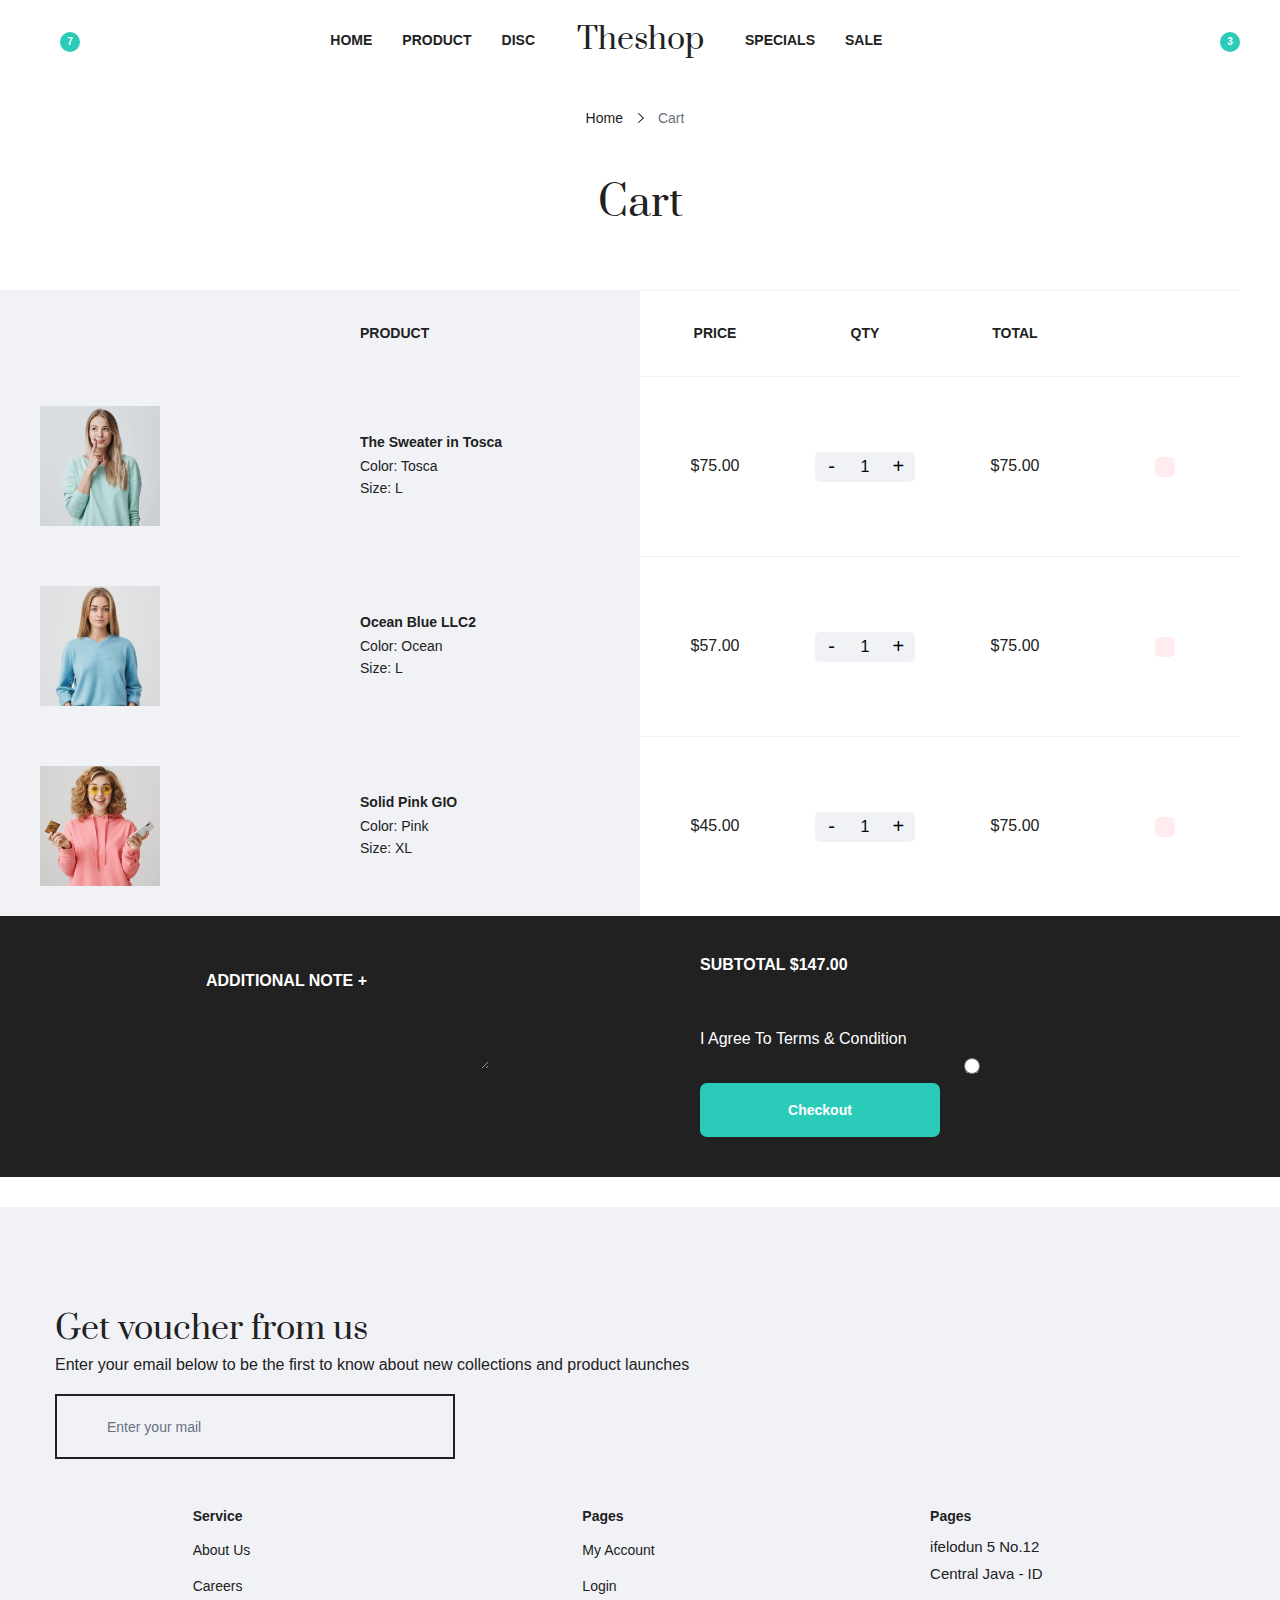
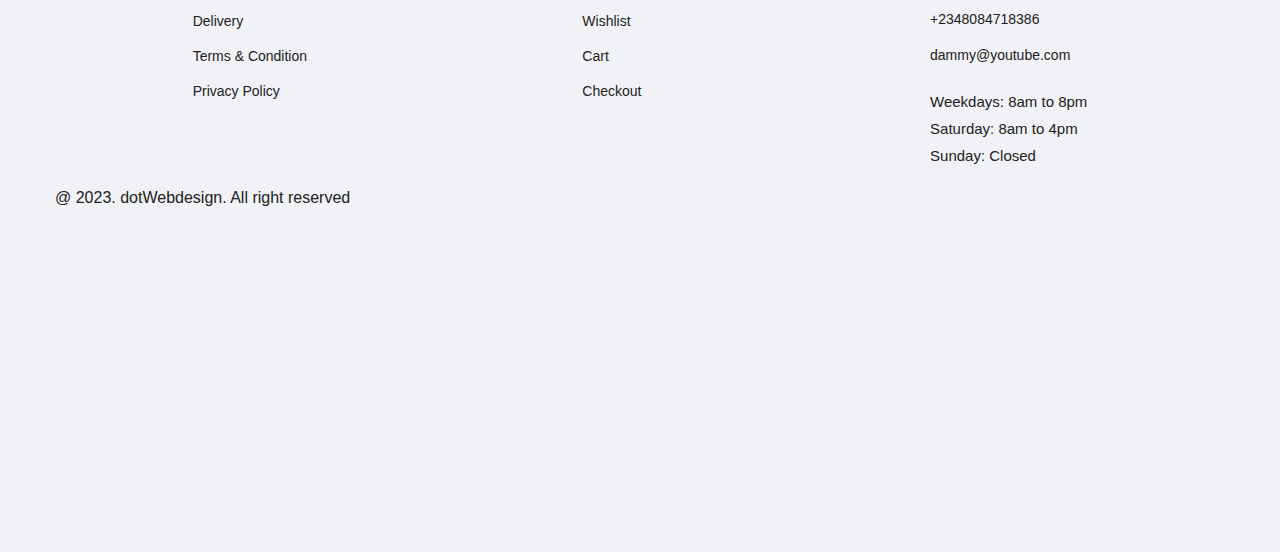
==== commit 6f0d11b2: "commit" ====
--- a/Cart-page.html
+++ b/Cart-page.html
@@ -199,18 +199,7 @@
                         </div>
                     </div>
                 </div>
-                <div class="container">
-                    <div class="wrap">
-                        <div class="breadcrumb list-inline">
-                            <ul>
-                                <li><a href="index.html">Home</a></li>
-                                <li><a href="Product.html">Products</a></li>
-                                <li><a href="Product-Category.html">Sweater</a></li>
-                                <li><span>The Sweater in Tosca</span></li>
-                            </ul>
-                        </div>
-                    </div>
-                </div>
+                
                 <div id="search-float" class="search-float">
                     <div class="container wide">
                         <form action="" class="search">
@@ -752,8 +741,8 @@
                                     </li>
                                 </div>
                                 <div class="button">
-                                    <a href="" class="secondary-btn">Checkout</a>
-                                    <a href="" class="grey-link">View cart</a>
+                                    <a href="Checkout-page.html" class="secondary-btn">Checkout</a>
+                                    <a href="Cart-page.html" class="grey-link">View cart</a>
                                 </div>
                             </div>
                         </div>
